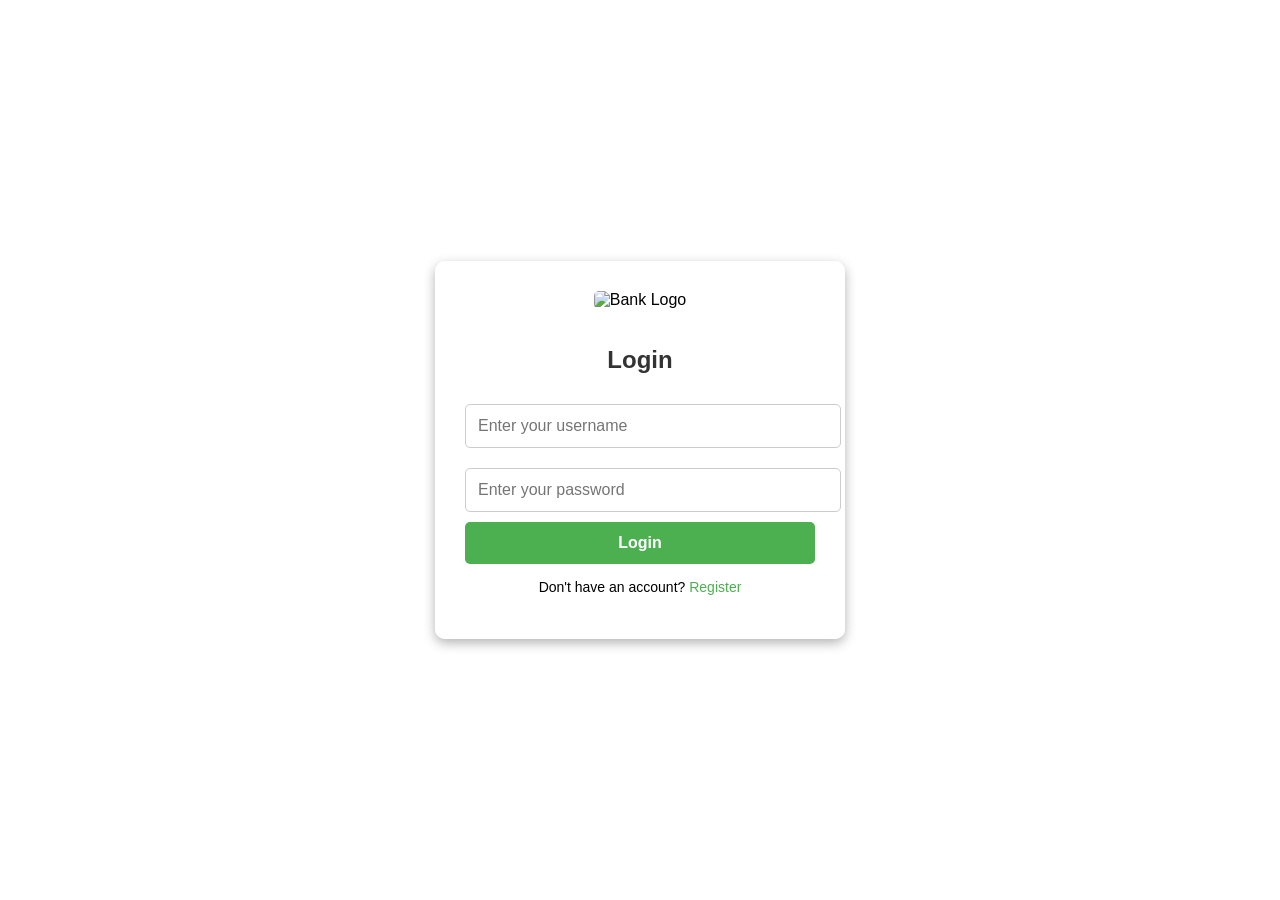
==== Login.html @ bea7459b "Add files via upload" ====
<!DOCTYPE html>
<html lang="en">
<head>
    <meta charset="UTF-8">
    <meta name="viewport" content="width=device-width, initial-scale=1.0">
    <title>Login - Banking Management System</title>
    <style>
        body {
            font-family: Arial, sans-serif;
            background-image: url('https://as2.ftcdn.net/v2/jpg/04/46/53/73/1000_F_446537301_iLwijM5SZPekEXWm798kssV8LSUfCToT.jpg');
            background-size: cover;
            display: flex;
            justify-content: center;
            align-items: center;
            height: 100vh;
            margin: 0;
        }

        .form-container {
            background-color: rgba(255, 255, 255, 0.9);
            padding: 30px;
            border-radius: 10px;
            box-shadow: 0 4px 12px rgba(0, 0, 0, 0.3);
            width: 350px;
            text-align: center;
        }

        h1 {
            font-size: 24px;
            color: #333;
            margin-bottom: 20px;
        }

        input[type="text"], input[type="password"] {
            width: 100%;
            padding: 12px;
            margin: 10px 0;
            border: 1px solid #ccc;
            border-radius: 5px;
            font-size: 16px;
        }

        input[type="submit"] {
            width: 100%;
            padding: 12px;
            background-color: #4CAF50;
            color: white;
            border: none;
            border-radius: 5px;
            cursor: pointer;
            font-size: 16px;
            font-weight: bold;
            transition: background-color 0.3s ease;
        }

        input[type="submit"]:hover {
            background-color: #45a049;
        }

        p {
            margin-top: 15px;
            font-size: 14px;
        }

        a {
            color: #4CAF50;
            text-decoration: none;
        }

        a:hover {
            text-decoration: underline;
        }

        img {
            height: 60px;
            margin-bottom: 20px;
            border-radius: 5px;
        }
    </style>
</head>
<body>
    <div class="form-container">
        <img src="logo2.jpg" alt="Bank Logo">
        <h1>Login</h1>
        <form id="loginForm" method="POST" onsubmit="handleLogin(event)">
            <input type="text" id="username" name="username" placeholder="Enter your username" required>
            <input type="password" id="password" name="password" placeholder="Enter your password" required>
            <input type="submit" value="Login">
            <p>Don't have an account? <a href="register.html">Register</a></p>
        </form>
    </div>
    <script>
        function handleLogin(event) {
            event.preventDefault(); // Prevent the default form submission

            // Get the values of the username and password fields
            const username = document.getElementById('username').value;
            const password = document.getElementById('password').value;

            // Check if both fields are filled
            if (username && password) {
                // Redirect to the homepage (index.html)
                window.location.href = "index.html";
            } else {
                // Alert if the form is incomplete
                alert("Please fill in both the username and password.");
            }
        }
    </script>
</body>
</html>
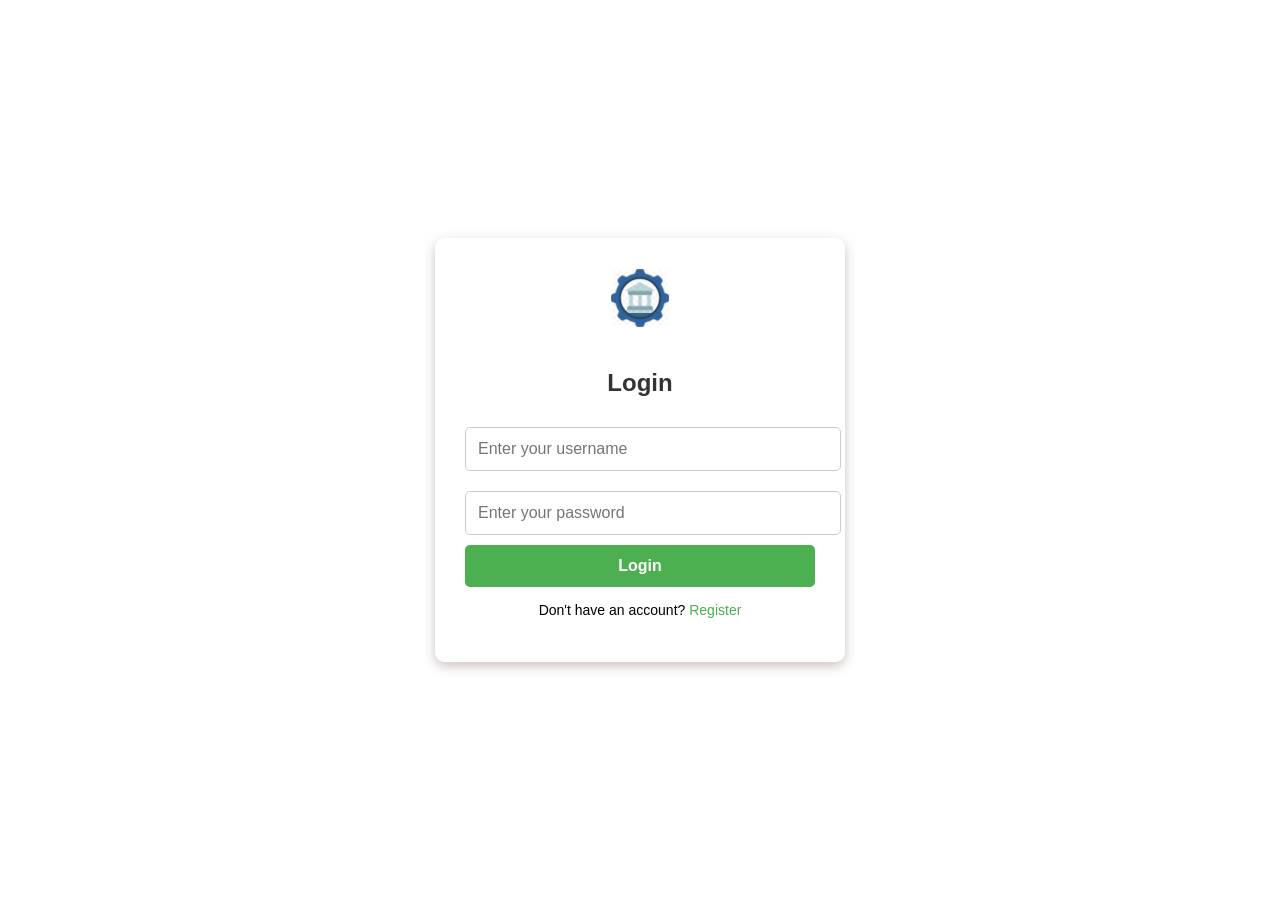
==== commit 21b706da: "Add files via upload" ====
--- a/Login.html
+++ b/Login.html
@@ -20,7 +20,7 @@
             background-color: rgba(255, 255, 255, 0.9);
             padding: 30px;
             border-radius: 10px;
-            box-shadow: 0 4px 12px rgba(0, 0, 0, 0.3);
+            box-shadow: 0 4px 12px rgba(95, 48, 48, 0.3);
             width: 350px;
             text-align: center;
         }
@@ -89,23 +89,28 @@
             <p>Don't have an account? <a href="register.html">Register</a></p>
         </form>
     </div>
-    <script>
-        function handleLogin(event) {
-            event.preventDefault(); // Prevent the default form submission
+  <script>
+    async function handleLogin(event) {
+        event.preventDefault();
 
-            // Get the values of the username and password fields
-            const username = document.getElementById('username').value;
-            const password = document.getElementById('password').value;
+        const username = document.getElementById('username').value;
+        const password = document.getElementById('password').value;
 
-            // Check if both fields are filled
-            if (username && password) {
-                // Redirect to the homepage (index.html)
-                window.location.href = "index.html";
-            } else {
-                // Alert if the form is incomplete
-                alert("Please fill in both the username and password.");
-            }
+        const res = await fetch('http://localhost/banking-system/login.php', {
+            method: 'POST',
+            headers: { 'Content-Type': 'application/json' },
+            body: JSON.stringify({ username, password })
+        });
+
+        const data = await res.json();
+        alert(data.message);
+
+        if (res.ok && data.message === "Login successful") {
+            window.location.href = 'index.html';
         }
-    </script>
+    }
+</script>
+
+
 </body>
-</html>
+</html>
